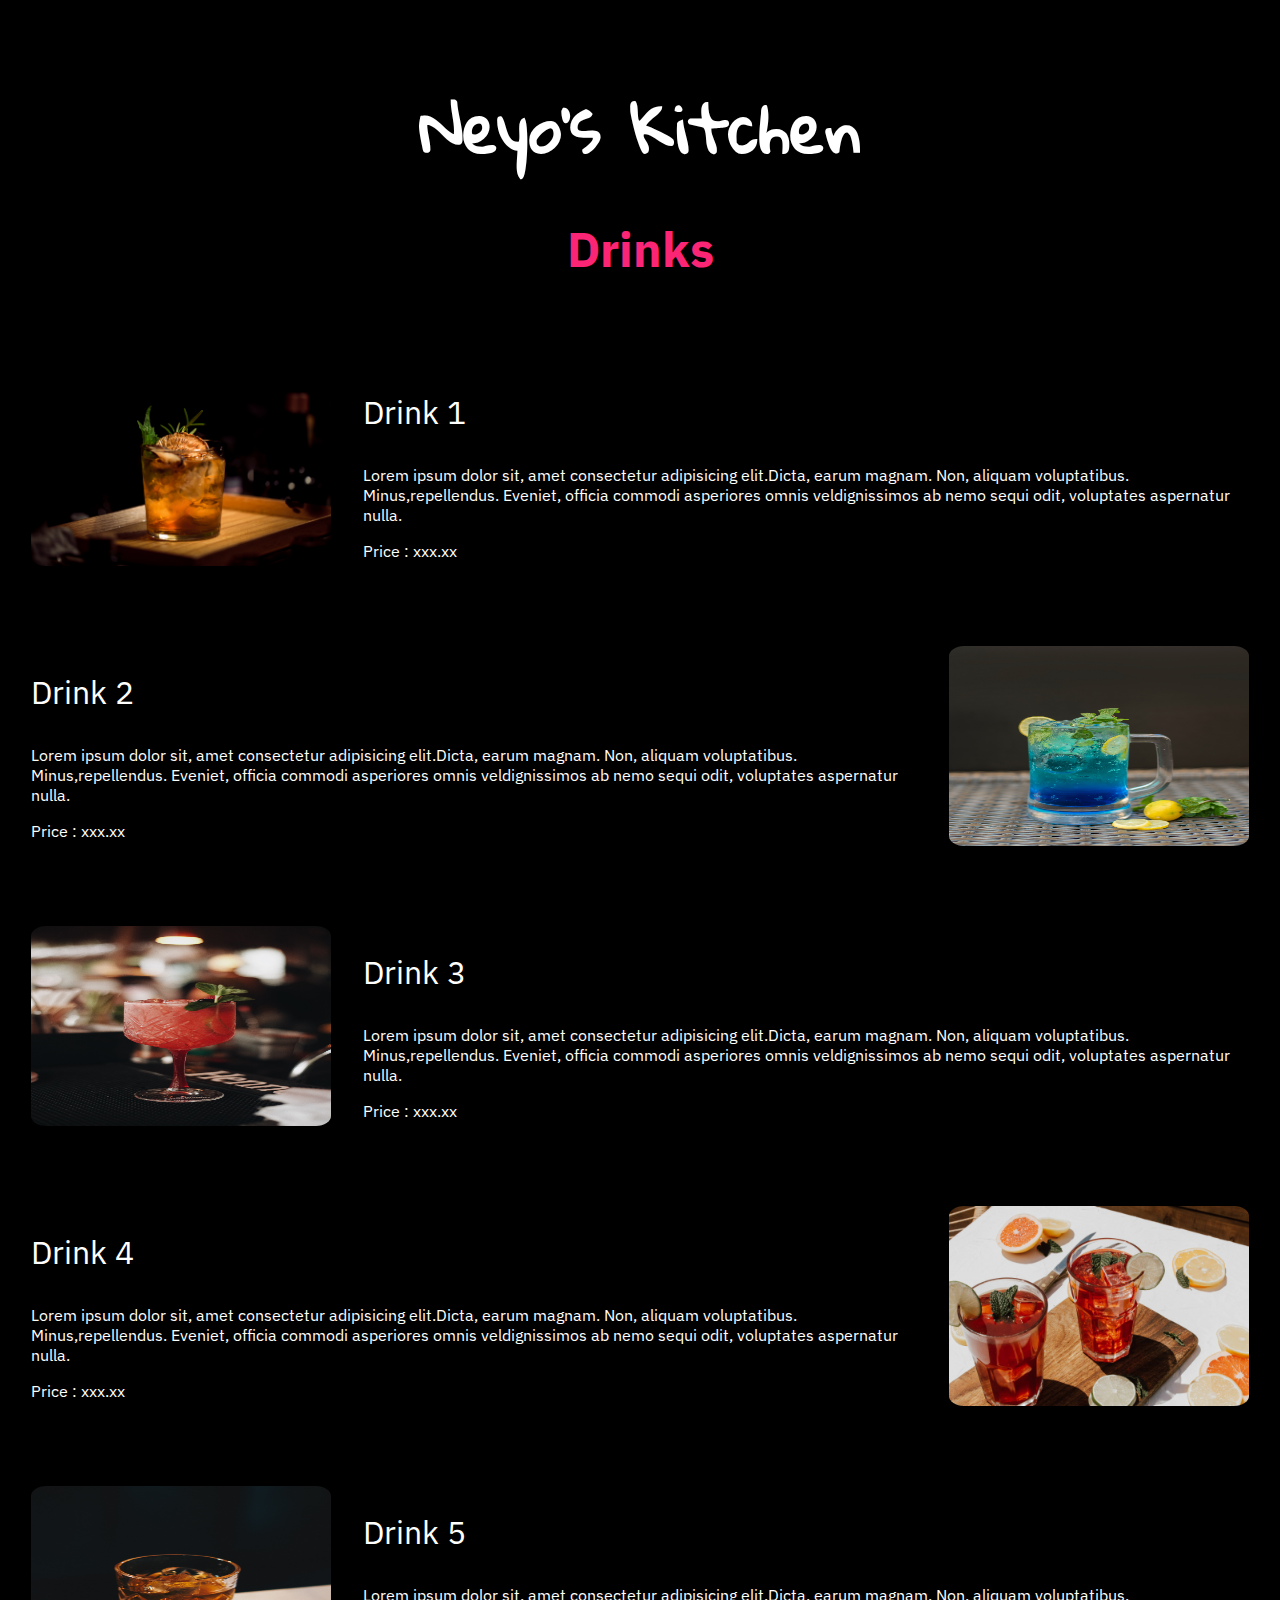
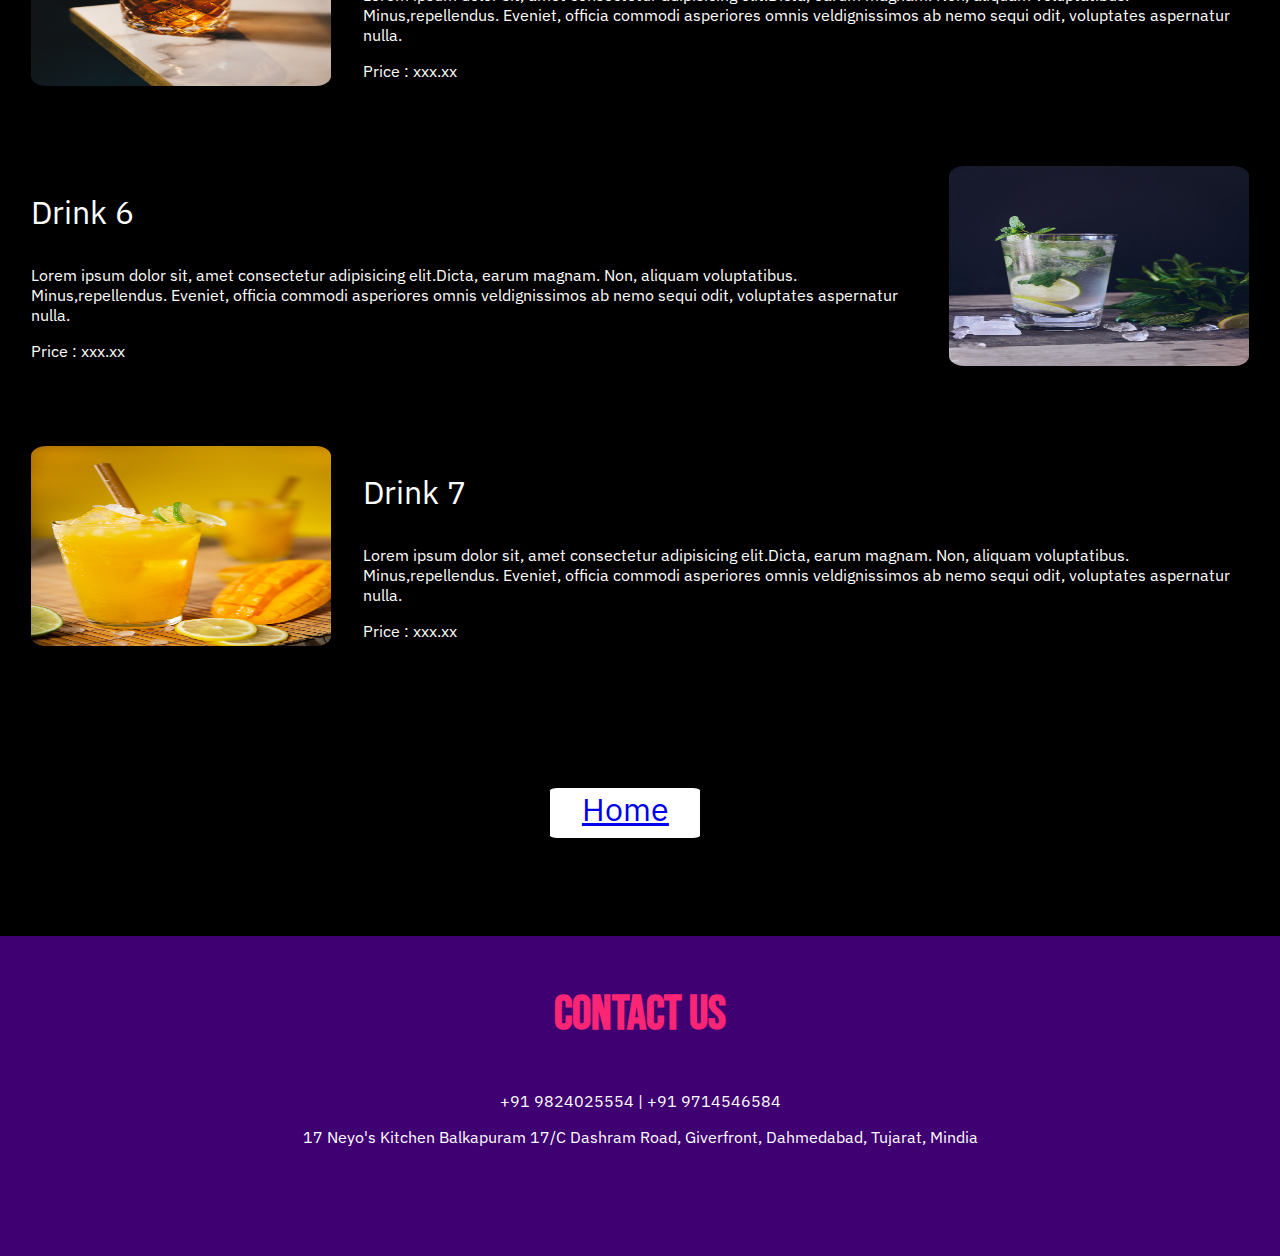
==== drinks.html @ a7643209 "first commit" ====
<!DOCTYPE html>
<html lang="en">
<head>
    <meta charset="UTF-8">
    <meta http-equiv="X-UA-Compatible" content="IE=edge">
    <meta name="viewport" content="width=device-width, initial-scale=1.0">
    <title>Drinks</title>
    <link rel="stylesheet" href="style.css">
    <link rel="preconnect" href="https://fonts.googleapis.com"> 
    <link rel="preconnect" href="https://fonts.gstatic.com" crossorigin> 
    <link href="https://fonts.googleapis.com/css2?family=Bebas+Neue&family=Gloria+Hallelujah&family=IBM+Plex+Sans&family=Oswald&display=swap" rel="stylesheet">
</head>
<body>
    <div id="heading">
        <h1>Neyo's Kitchen</h1>
    </div>
    <div class="drinks-menu">
        <h3>Drinks</h3>
        <table>
            <tr>
                <td><img class="drinks-img" src="image/drinks_1.jpg" alt="drinks item 1"></td>
                <td><p class="drinks-name">Drink 1</p>
                <p>Lorem ipsum dolor sit, amet consectetur adipisicing elit.Dicta, earum magnam. Non, aliquam voluptatibus. Minus,repellendus. Eveniet, officia commodi asperiores omnis veldignissimos ab nemo sequi odit, voluptates aspernatur nulla.</p>
                <p>Price : xxx.xx</p></td>
            </tr>
        </table>
        <table>
            <tr>
                <td><p class="drinks-name">Drink 2</p>
                <p>Lorem ipsum dolor sit, amet consectetur adipisicing elit.Dicta, earum magnam. Non, aliquam voluptatibus. Minus,repellendus. Eveniet, officia commodi asperiores omnis veldignissimos ab nemo sequi odit, voluptates aspernatur nulla.</p>
                <p>Price : xxx.xx</p></td>
                <td><img class="drinks-img" src="image/drinks_2.jpg" alt="drinks item 2"></td>
            </tr>
        </table>
        <table>
            <tr>
                <td><img class="drinks-img" src="image/drinks_3.jpg" alt="drinks item 3"></td>
                <td><p class="drinks-name">Drink 3</p>
                <p>Lorem ipsum dolor sit, amet consectetur adipisicing elit.Dicta, earum magnam. Non, aliquam voluptatibus. Minus,repellendus. Eveniet, officia commodi asperiores omnis veldignissimos ab nemo sequi odit, voluptates aspernatur nulla.</p>
                <p>Price : xxx.xx</p></td>
            </tr>
        </table>
        <table>
            <tr>
                <td><p class="drinks-name">Drink 4</p>
                <p>Lorem ipsum dolor sit, amet consectetur adipisicing elit.Dicta, earum magnam. Non, aliquam voluptatibus. Minus,repellendus. Eveniet, officia commodi asperiores omnis veldignissimos ab nemo sequi odit, voluptates aspernatur nulla.</p>
                <p>Price : xxx.xx</p></td>
                <td><img class="drinks-img" src="image/drinks_4.jpg" alt="drinks item 4"></td>
            </tr>
        </table>
        <table>
            <tr>
                <td><img class="drinks-img" src="image/drinks_5.jpg" alt="drinks item 5"></td>
                <td><p class="drinks-name">Drink 5</p>
                <p>Lorem ipsum dolor sit, amet consectetur adipisicing elit.Dicta, earum magnam. Non, aliquam voluptatibus. Minus,repellendus. Eveniet, officia commodi asperiores omnis veldignissimos ab nemo sequi odit, voluptates aspernatur nulla.</p>
                <p>Price : xxx.xx</p></td>
            </tr>
        </table>
        <table>
            <tr>
                <td><p class="drinks-name">Drink 6</p>
                <p>Lorem ipsum dolor sit, amet consectetur adipisicing elit.Dicta, earum magnam. Non, aliquam voluptatibus. Minus,repellendus. Eveniet, officia commodi asperiores omnis veldignissimos ab nemo sequi odit, voluptates aspernatur nulla.</p>
                <p>Price : xxx.xx</p></td>
                <td><img class="drinks-img" src="image/drinks_6.jpg" alt="drinks item 6"></td>
            </tr>
        </table>
        <table>
            <tr>
                <td><img class="drinks-img" src="image/drinks_7.jpg" alt="drinks item 7"></td>
                <td><p class="drinks-name">Drink 7</p>
                <p>Lorem ipsum dolor sit, amet consectetur adipisicing elit.Dicta, earum magnam. Non, aliquam voluptatibus. Minus,repellendus. Eveniet, officia commodi asperiores omnis veldignissimos ab nemo sequi odit, voluptates aspernatur nulla.</p>
                <p>Price : xxx.xx</p></td>
            </tr>
        </table>
    </div>
    <div class="return-cover">
        <div class="return">
            <a href="index.html">Home</a>
        </div>
    </div>
    <div id="footer">
        <h3 id="contact">Contact Us</h3>
        <span class="contact-info"><p>+91 9824025554 | +91 9714546584</p></span>
        <span class="contact-info"><p>17 Neyo's Kitchen Balkapuram 17/C Dashram Road, Giverfront, Dahmedabad, Tujarat, Mindia</p></span>
    </div>
</body>
</html>
---- style.css ----
body{
    background-color: #000000;
    margin: 0%;
}
table{
    border-spacing: 30px;
    width: 100%;
}
#heading{
    background-color: black;
    height: 5rem;
    padding: 20px 0 20px 0;
}
#welcome{
    height: 30rem;
    background-color: black;
    border: 0 0 0 0;
    margin: 0 0 0 0;
    padding-bottom: 100px;
    padding-top: 200px;
}
#welcome-cover{
    height: 100%;
    width: 100%;
    opacity: 0.5;
}
#welcome-cover:hover{
    opacity: 1;
    transition: 0.5s ease;
}
#footer{
    background-color: #3F0071;
    height: 20rem;
}
.variety-p{
    color: white;
    font-size: 2.5rem;
    text-align: center;
    font-family: 'Oswald', sans-serif;
}
h1{
    color: white;
    text-align: center;
    font-family: 'Gloria Hallelujah', cursive;
    font-size: 4rem;
}
h2{
    padding-top: 250px;
    text-align: center;
    font-size: 5rem;
    color: #FB2576;
}
h3{
    text-align: center;
    font-size: 3rem;
    color: #FB2576;
}
#contact{
    text-align: center;
    color: #FB2576;
    padding-top: 50px;
    font-family: 'Bebas Neue', cursive;
}
.contact-info{
    text-align: center;
    color: white;
    font-family: 'IBM Plex Sans', sans-serif;
}
.container{
    padding: 50px 0 0 50px;
}
.choose{
    height: 500px;
    width: 600px;
    opacity:1;
    border-radius: 5%;
    transition: 1s ease;
}
.choose:hover{
     -webkit-transform: scale(0.8);
    -ms-transform: scale(0.8);
    transform: scale(0.8);
    opacity:0.5;
    border-radius:15%;
    transition: 1s ease;
}
.hotel-gallery{
    font-family: 'IBM Plex Sans', sans-serif;
    padding-top: 50px;
    padding-bottom: 50px;
}
.hotel-img{
    height: 500px;
    width: 600px;
    opacity:1;
    border-radius: 5%;
    transition: 1s ease;
}
.hotel-img:hover{
    -webkit-transform: scale(1.1);
    -ms-transform: scale(1.1);
    transform: scale(1.1);
    transition: 1s ease;
}
.food-menu{
    font-family: 'IBM Plex Sans', sans-serif;
    color: white;
    padding-top: 50px;
    padding-bottom: 50px;
}
.food-img{
    height: 200px;
    width: 300px;
    opacity:1;
    border-radius: 5%;
    transition: 1s ease;
}
.food-name{
    color: white;
    font-family: 'IBM Plex Sans', sans-serif;
    font-size: 2rem;
}
.drinks-menu{
    font-family: 'IBM Plex Sans', sans-serif;
    color: white;
    padding-top: 50px;
    padding-bottom: 50px;
}
.drinks-img{
    height: 200px;
    width: 300px;
    opacity:1;
    border-radius: 5%;
    transition: 1s ease;
}
.drinks-name{
    color: white;
    font-family: 'IBM Plex Sans', sans-serif;
    font-size: 2rem;
}
.reservation-body{
    font-family: 'IBM Plex Sans', sans-serif;
    color: white;
    padding-top: 50px;
    padding-bottom: 50px;
}
.res-table{
    background-image: linear-gradient(to right, #711A75 , #F10086);
    margin-left: auto;
    margin-right: auto;
    width: 400px;
    border-radius: 5%;
}
.return-cover{
    padding-top: 50px;
    padding-bottom: 50px;
    padding-left: 43%;
}
.return-cover2{
    padding-top: 50px;
    padding-bottom: 50px;
    padding-left: 45%;
}
.return{
    background-color: white;
    height: 50px;
    width: 150px;
    text-align: center;
    font-family: 'IBM Plex Sans', sans-serif;
    font-size: 2rem;
    color: #000000;
    border-radius: 5%;
    transition: 1s ease;
    color: white;
}
.return:hover{
    -webkit-transform: scale(1.2);
    -ms-transform: scale(1.2);
    transform: scale(1.2);
    transition: 1s ease;
    border: none;
    background-image: linear-gradient(to bottom, #B4AEE8 , #93329E);
    color: white;
}
button{
    position: absolute;
    left: 47%;
    border: none;
    border-radius: 5%;
}
button:hover{
    border: none;
    background-image: linear-gradient(to bottom, #711A75 , #180A0A);
    color: white;
}
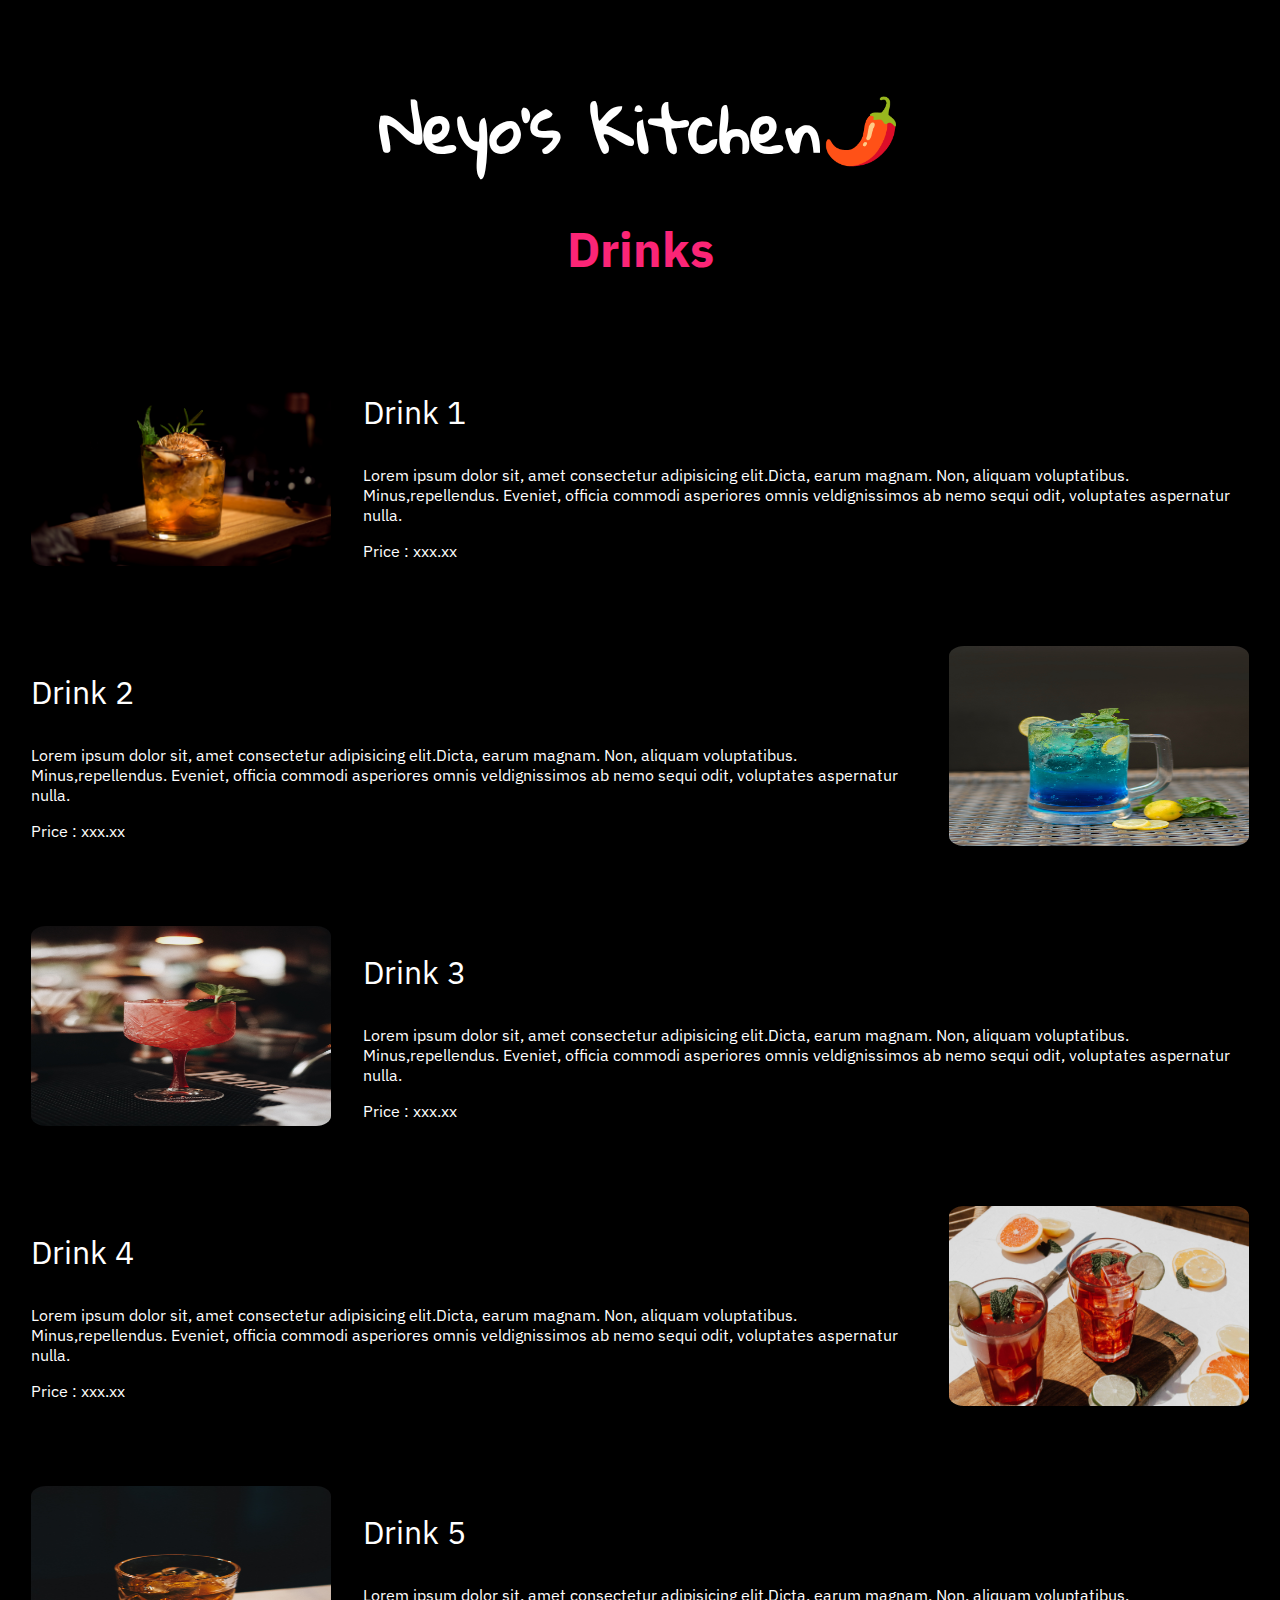
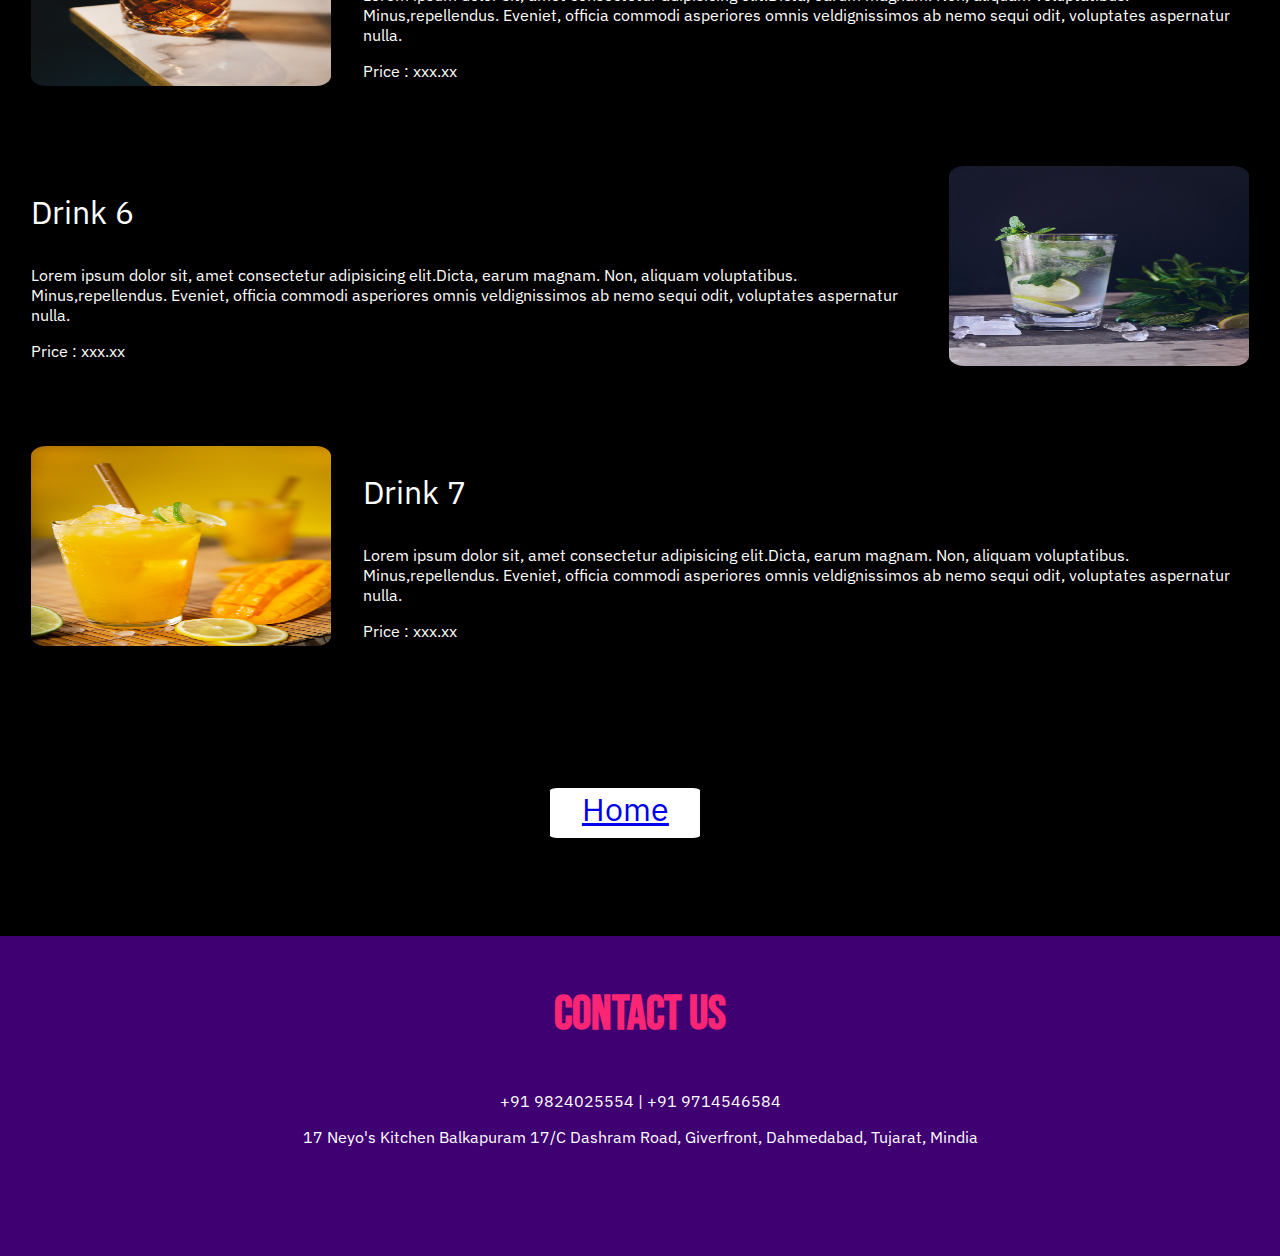
==== commit e44225fe: "Added Chilli" ====
--- a/drinks.html
+++ b/drinks.html
@@ -12,7 +12,7 @@
 </head>
 <body>
     <div id="heading">
-        <h1>Neyo's Kitchen</h1>
+        <h1>Neyo's Kitchen🌶️</h1>
     </div>
     <div class="drinks-menu">
         <h3>Drinks</h3>
